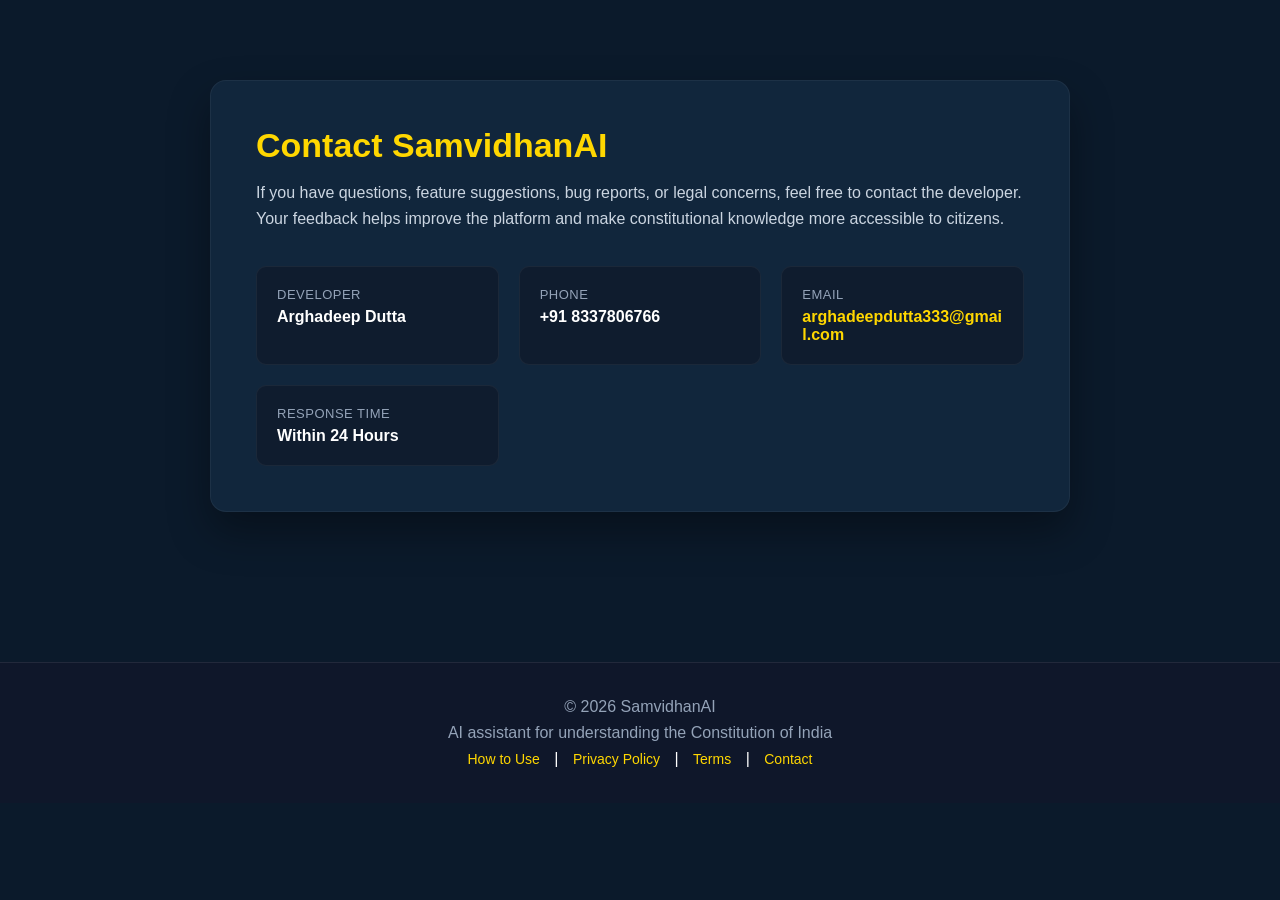
==== templates/contact.html @ 5992c23e "Add files via upload" ====
<!DOCTYPE html>
<html lang="en">

<head>

<meta charset="UTF-8">
<meta name="viewport" content="width=device-width, initial-scale=1.0">

<title>Contact | SamvidhanAI</title>

<style>

*{
box-sizing:border-box;
margin:0;
padding:0;
font-family:Segoe UI,Arial,sans-serif;
}

body{
background:#0b1a2b;
color:#ffffff;
}

/* MAIN CONTAINER */

.container{
max-width:900px;
margin:auto;
padding:80px 20px;
}

/* CONTACT CARD */

.contact-card{
background:#11263c;
padding:45px;
border-radius:16px;
box-shadow:0 20px 40px rgba(0,0,0,0.35);
border:1px solid rgba(255,255,255,0.05);
}

/* TITLES */

h1{
font-size:34px;
margin-bottom:15px;
color:#ffd700;
}

.subtitle{
color:#cbd5e1;
margin-bottom:35px;
line-height:1.6;
}

/* GRID */

.info-grid{
display:grid;
grid-template-columns:repeat(auto-fit,minmax(220px,1fr));
gap:20px;
}

/* INFO BOX */

.info-box{
background:#0f1c2e;
padding:20px;
border-radius:10px;
border:1px solid rgba(255,255,255,0.05);
}

/* LABEL */

.label{
font-size:13px;
color:#94a3b8;
margin-bottom:6px;
text-transform:uppercase;
letter-spacing:0.5px;
}

/* VALUE */

.value{
font-size:16px;
font-weight:600;
color:#ffffff;
word-break:break-word;
}

.value a{
text-decoration:none;
color:#ffd700;
}

.value a:hover{
text-decoration:underline;
}

/* FOOTER */

footer{
margin-top:70px;
background:#0f172a;
color:white;
padding:35px;
text-align:center;
border-top:1px solid rgba(255,255,255,0.08);
}

footer a{
color:#ffd700;
margin:0 10px;
text-decoration:none;
font-size:14px;
}

footer a:hover{
text-decoration:underline;
}

footer p{
margin-bottom:8px;
color:#94a3b8;
}

</style>

</head>

<body>

<div class="container">

<div class="contact-card">

<h1>Contact SamvidhanAI</h1>

<p class="subtitle">
If you have questions, feature suggestions, bug reports, or legal concerns,
feel free to contact the developer. Your feedback helps improve the platform
and make constitutional knowledge more accessible to citizens.
</p>

<div class="info-grid">

<div class="info-box">
<div class="label">Developer</div>
<div class="value">Arghadeep Dutta</div>
</div>

<div class="info-box">
<div class="label">Phone</div>
<div class="value">+91 8337806766</div>
</div>

<div class="info-box">
<div class="label">Email</div>
<div class="value">
<a href="mailto:arghadeepdutta333@gmail.com">
arghadeepdutta333@gmail.com
</a>
</div>
</div>

<div class="info-box">
<div class="label">Response Time</div>
<div class="value">Within 24 Hours</div>
</div>

</div>

</div>

</div>

<footer>

<p>© 2026 SamvidhanAI</p>
<p>AI assistant for understanding the Constitution of India</p>

<a href="/how-to-use">How to Use</a> |
<a href="/privacy">Privacy Policy</a> |
<a href="/terms">Terms</a> |
<a href="/contact">Contact</a>

</footer>

</body>

</html>
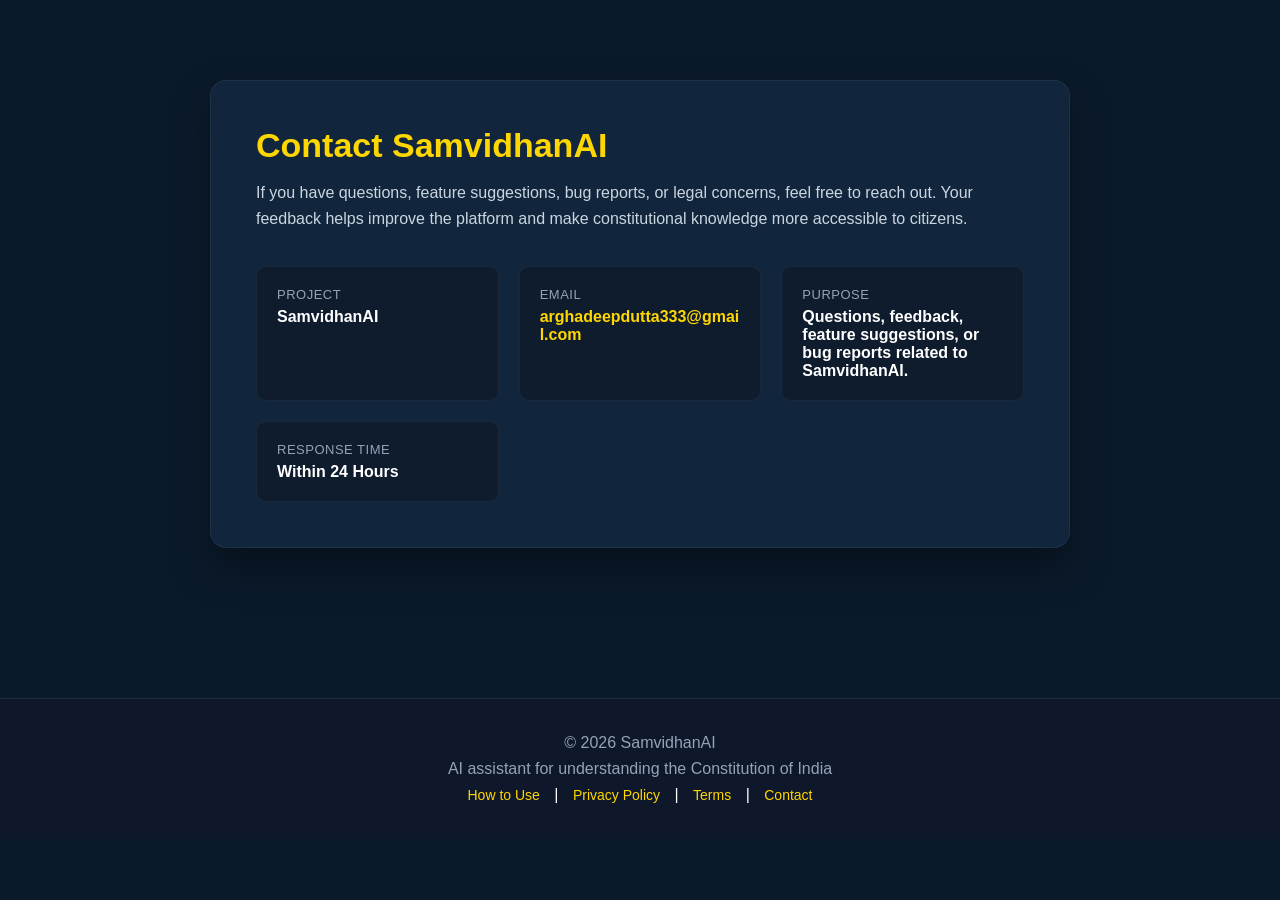
==== commit cde6456a: "Update contact.html" ====
--- a/templates/contact.html
+++ b/templates/contact.html
@@ -140,20 +140,15 @@
 
 <p class="subtitle">
 If you have questions, feature suggestions, bug reports, or legal concerns,
-feel free to contact the developer. Your feedback helps improve the platform
-and make constitutional knowledge more accessible to citizens.
+feel free to reach out. Your feedback helps improve the platform and make
+constitutional knowledge more accessible to citizens.
 </p>
 
 <div class="info-grid">
 
 <div class="info-box">
-<div class="label">Developer</div>
-<div class="value">Arghadeep Dutta</div>
-</div>
-
-<div class="info-box">
-<div class="label">Phone</div>
-<div class="value">+91 8337806766</div>
+<div class="label">Project</div>
+<div class="value">SamvidhanAI</div>
 </div>
 
 <div class="info-box">
@@ -162,6 +157,13 @@
 <a href="mailto:arghadeepdutta333@gmail.com">
 arghadeepdutta333@gmail.com
 </a>
+</div>
+</div>
+
+<div class="info-box">
+<div class="label">Purpose</div>
+<div class="value">
+Questions, feedback, feature suggestions, or bug reports related to SamvidhanAI.
 </div>
 </div>
 
@@ -189,5 +191,4 @@
 </footer>
 
 </body>
-
-</html>+</html>
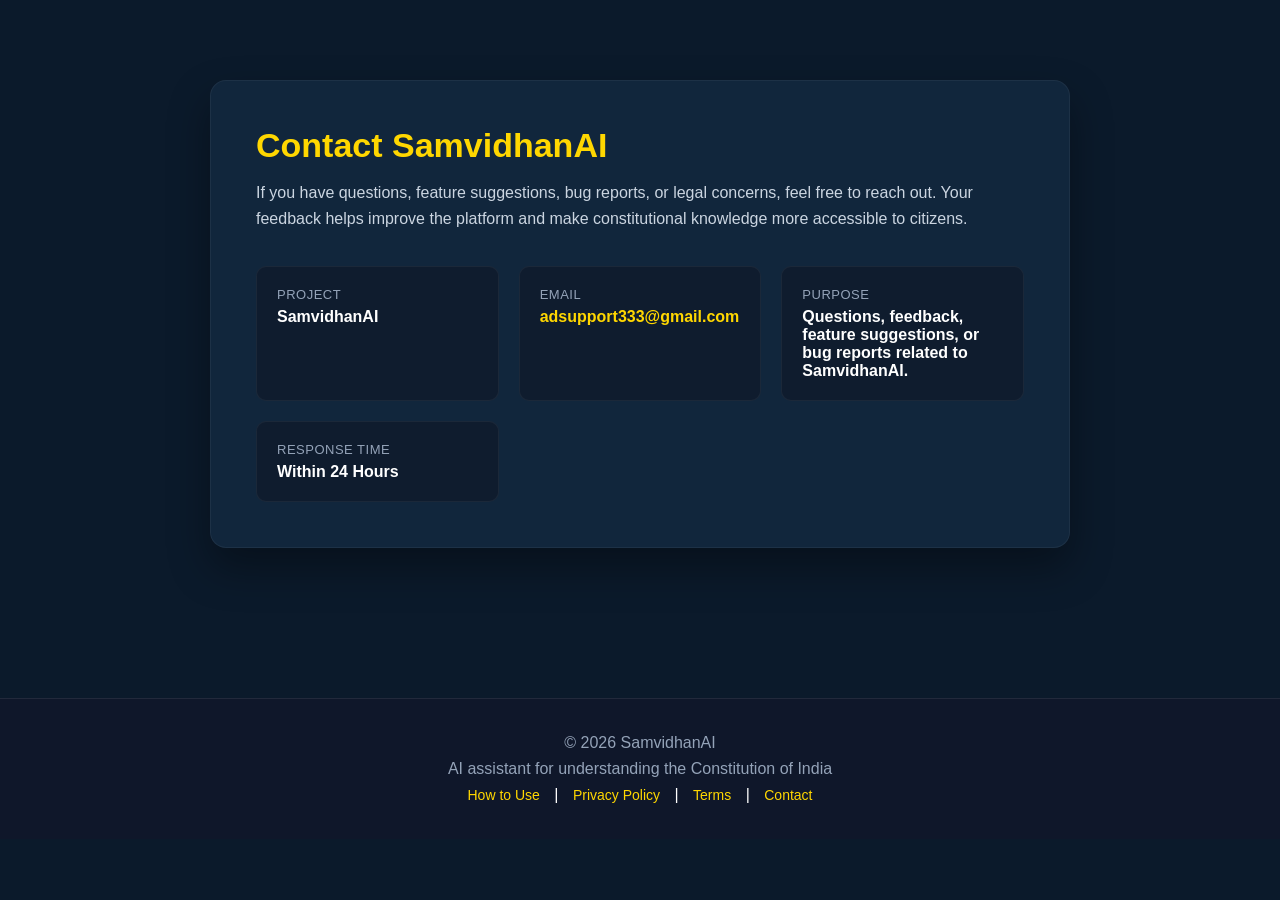
==== commit cc03f34a: "Update contact.html" ====
--- a/templates/contact.html
+++ b/templates/contact.html
@@ -154,8 +154,8 @@
 <div class="info-box">
 <div class="label">Email</div>
 <div class="value">
-<a href="mailto:arghadeepdutta333@gmail.com">
-arghadeepdutta333@gmail.com
+<a href="mailto:adsupport333@gmail.com">
+adsupport333@gmail.com
 </a>
 </div>
 </div>
@@ -192,3 +192,4 @@
 
 </body>
 </html>
+
